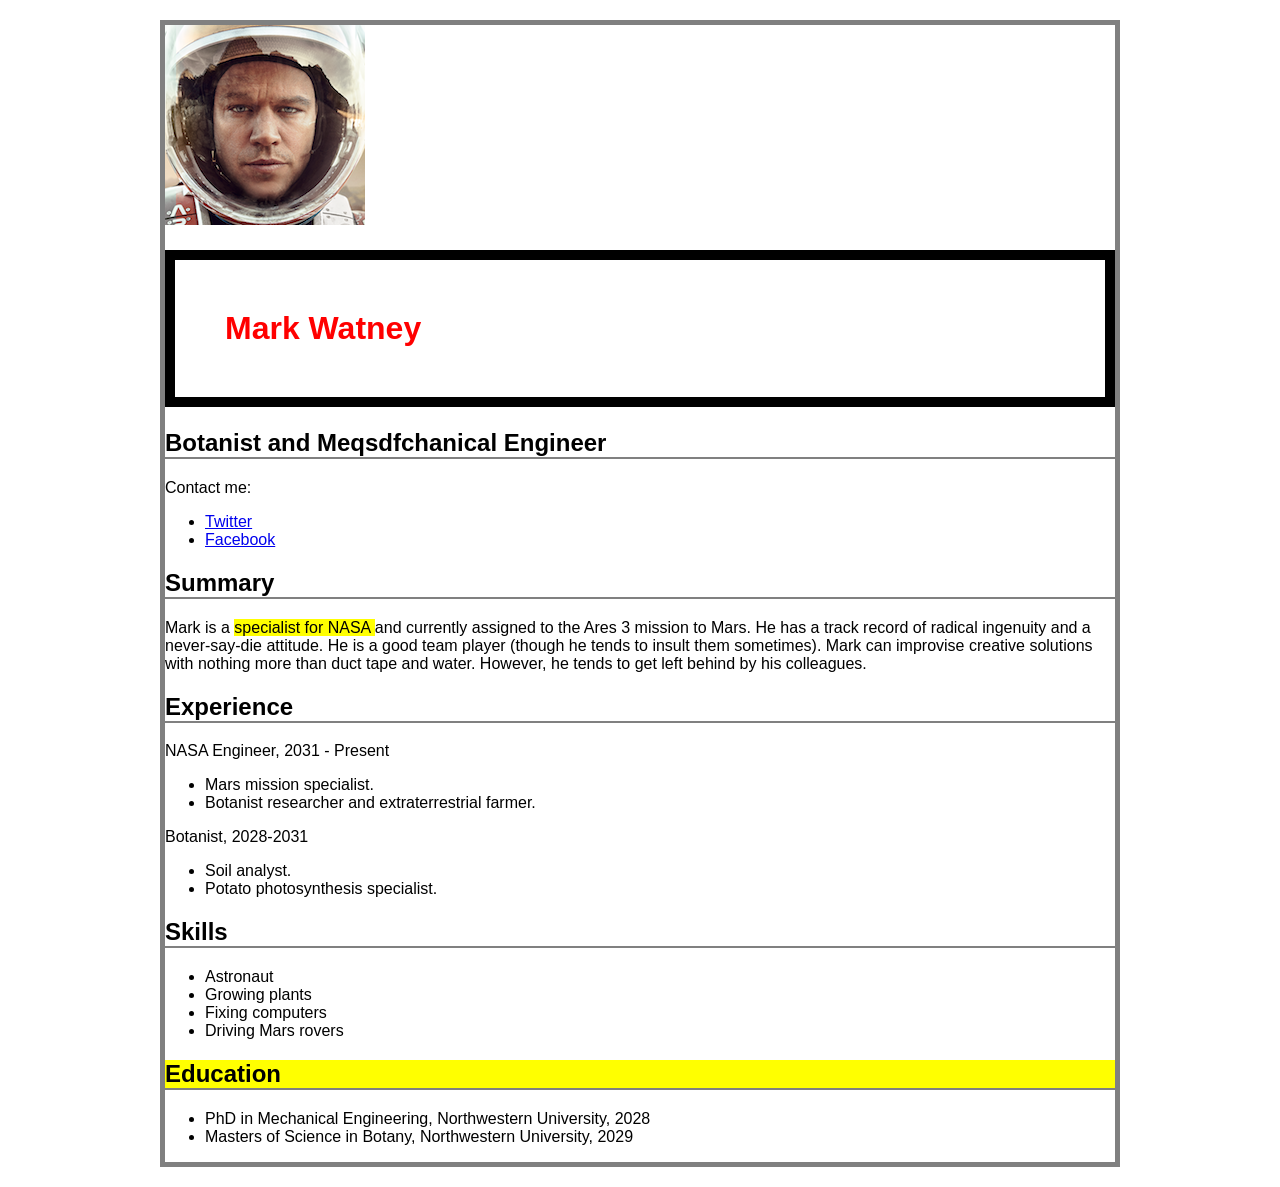
==== HW1/Index.html @ 312ecb1d "update" ====
<!DOCTYPE html>
<html>
  <head>
    <title>Welcome to citizen Station</title>
    <meta charset="UTF-8">
    <meta name="viewport" content="width=device-width, initial-scale=1, shrink-to-fit=no">
    <link rel="stylesheet" href="styles.css">
  </head>

  <body>
    <div>
    <img src="photo.png">

    <h1>Mark Watney</h1>
    <h2>Botanist  and Meqsdfchanical Engineer</h2>

    <p>Contact me:</p>
    <ul>
      <li><a href="#">Twitter</a></li>
      <li><a href="#">Facebook</a></li>
    </ul>

    <h2>Summary</h2>
    <p>
      Mark is a <span> specialist for NASA </span> and currently assigned to the Ares 3 mission to Mars.
      He has a track record of radical ingenuity and a never-say-die attitude.
      He is a good team player (though he tends to insult them sometimes).
      Mark can improvise creative solutions with nothing more than duct tape and water.
      However, he tends to get left behind by his colleagues.
    </p>

    <h2>Experience</h2>

    <p>NASA Engineer, 2031 - Present</p>
    <ul>
      <li>Mars mission specialist.</li>
      <li>Botanist researcher and extraterrestrial farmer.</li>
    </ul>

    <p>Botanist, 2028-2031</p>
    <ul>
      <li>Soil analyst.</li>
      <li>Potato photosynthesis specialist.</li>
    </ul>

    <h2>Skills</h2>
    <ul>
      <li>Astronaut</li>
      <li>Growing plants</li>
      <li>Fixing computers</li>
      <li>Driving Mars rovers</li>
    </ul>

    <h2 class ="important">Education</h2>
    <ul>
      <li>PhD in Mechanical Engineering, Northwestern University, 2028</li>
      <li>Masters of Science in Botany, Northwestern University, 2029</li>
    </ul>

</div>
  </body>
</html>
---- HW1/styles.css ----
/* Your CSS code goes in this file. */
body {
  font-family: "arial";
  width: 960px;
  margin: 20px auto

}

h1 { color:red }

h1{
  border: solid 10px black; */
  margin: 100px;
  padding: 50px;
 }

h2{ border-bottom: solid 2px grey;  }
div {border: solid 5px gray;}
span {background-color:yellow}
.important{background-color: yellow}
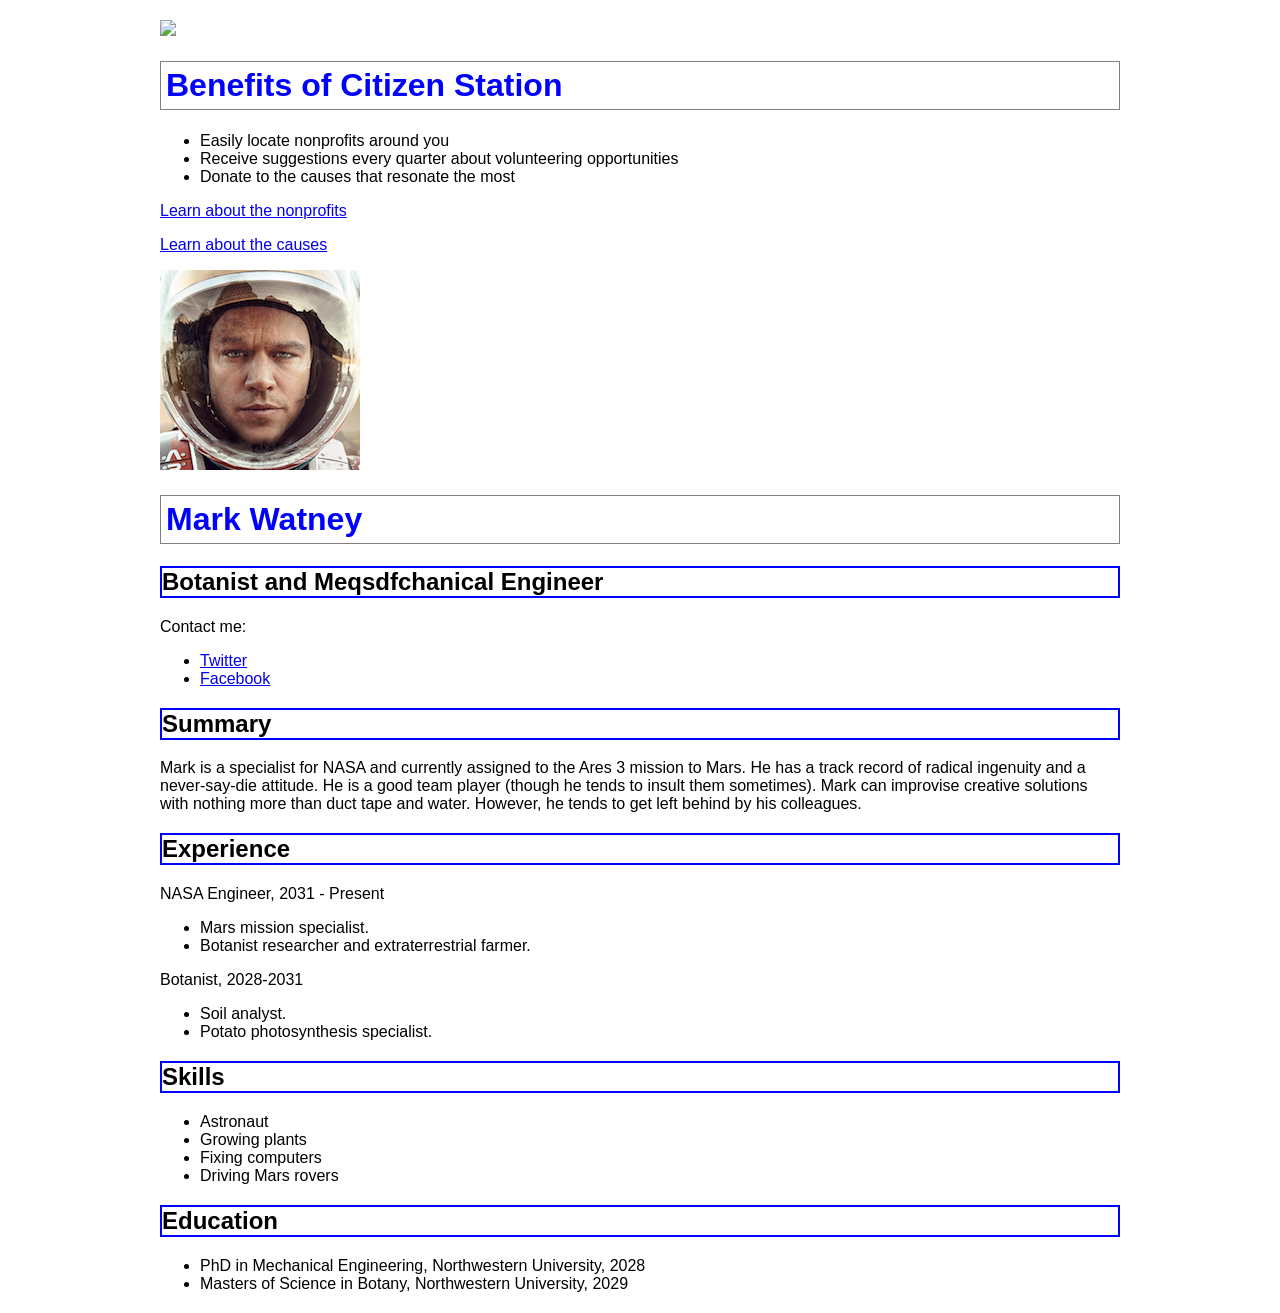
==== commit 3ade1cac: "a" ====
--- a/HW1/Index.html
+++ b/HW1/Index.html
@@ -1,4 +1,38 @@
+
+
+
+
 <!DOCTYPE html>
+
+
+
+<!doctype html>
+<html>
+  <head>
+    <title>Welcome to citizen Station</title>
+    <meta charset="UTF-8">
+    <meta name="viewport" content="width=device-width, initial-scale=1, shrink-to-fit=no">
+    <link rel="stylesheet" href="styles.css">
+  </head>
+<body>
+    <img src="logo.jpg">
+    <h1>Benefits of Citizen Station</h1>
+    <ul>
+    <li>Easily locate nonprofits around you</li>
+    <li>Receive suggestions every quarter about volunteering opportunities</li>
+    <li>Donate to the causes that resonate the most</li>
+    </ul>
+
+    <p><a href="npf.html">Learn about the nonprofits</a></p>
+    <p><a href="causes.html">Learn about the causes</a></p>
+
+</body>
+</html>
+
+
+
+
+
 <html>
   <head>
     <title>Welcome to citizen Station</title>
--- a/HW1/styles.css
+++ b/HW1/styles.css
@@ -3,18 +3,14 @@
   font-family: "arial";
   width: 960px;
   margin: 20px auto
-
 }
 
-h1 { color:red }
+h1 { color:blue }
 
 h1{
-  border: solid 10px black; */
-  margin: 100px;
-  padding: 50px;
+  border: solid 1px grey; */
+  margin: 10px;
+  padding: 5px;
  }
 
-h2{ border-bottom: solid 2px grey;  }
-div {border: solid 5px gray;}
-span {background-color:yellow}
-.important{background-color: yellow}
+h2{ border: solid 2px blue;  }
--- a/HW1/styles.css
+++ b/HW1/styles.css
@@ -3,18 +3,14 @@
   font-family: "arial";
   width: 960px;
   margin: 20px auto
-
 }
 
-h1 { color:red }
+h1 { color:blue }
 
 h1{
-  border: solid 10px black; */
-  margin: 100px;
-  padding: 50px;
+  border: solid 1px grey; */
+  margin: 10px;
+  padding: 5px;
  }
 
-h2{ border-bottom: solid 2px grey;  }
-div {border: solid 5px gray;}
-span {background-color:yellow}
-.important{background-color: yellow}
+h2{ border: solid 2px blue;  }
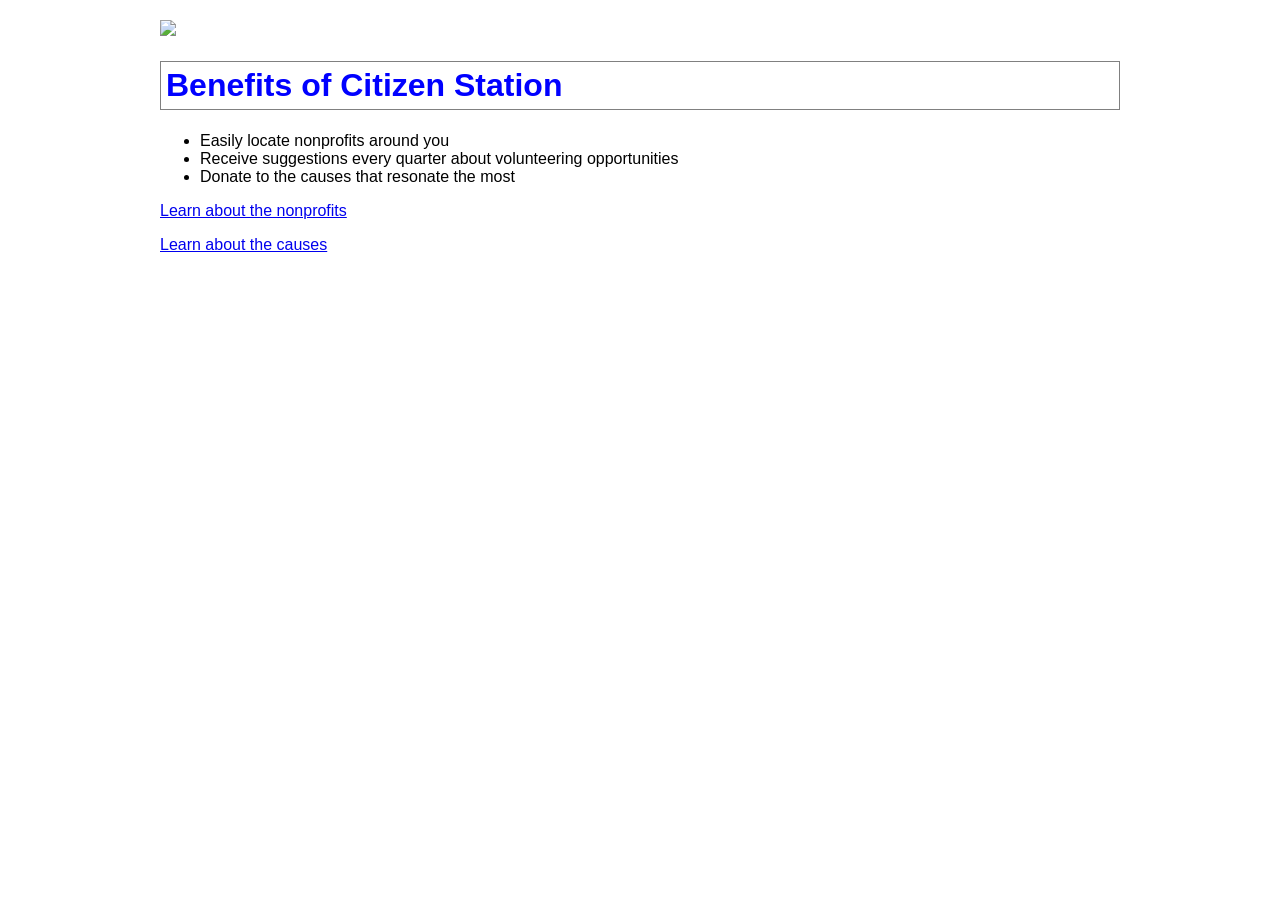
==== commit 22b1993e: "a" ====
--- a/HW1/Index.html
+++ b/HW1/Index.html
@@ -1,11 +1,3 @@
-
-
-
-
-<!DOCTYPE html>
-
-
-
 <!doctype html>
 <html>
   <head>
@@ -14,7 +6,8 @@
     <meta name="viewport" content="width=device-width, initial-scale=1, shrink-to-fit=no">
     <link rel="stylesheet" href="styles.css">
   </head>
-<body>
+  <body>
+    <div>
     <img src="logo.jpg">
     <h1>Benefits of Citizen Station</h1>
     <ul>
@@ -26,71 +19,6 @@
     <p><a href="npf.html">Learn about the nonprofits</a></p>
     <p><a href="causes.html">Learn about the causes</a></p>
 
-</body>
-</html>
-
-
-
-
-
-<html>
-  <head>
-    <title>Welcome to citizen Station</title>
-    <meta charset="UTF-8">
-    <meta name="viewport" content="width=device-width, initial-scale=1, shrink-to-fit=no">
-    <link rel="stylesheet" href="styles.css">
-  </head>
-
-  <body>
-    <div>
-    <img src="photo.png">
-
-    <h1>Mark Watney</h1>
-    <h2>Botanist  and Meqsdfchanical Engineer</h2>
-
-    <p>Contact me:</p>
-    <ul>
-      <li><a href="#">Twitter</a></li>
-      <li><a href="#">Facebook</a></li>
-    </ul>
-
-    <h2>Summary</h2>
-    <p>
-      Mark is a <span> specialist for NASA </span> and currently assigned to the Ares 3 mission to Mars.
-      He has a track record of radical ingenuity and a never-say-die attitude.
-      He is a good team player (though he tends to insult them sometimes).
-      Mark can improvise creative solutions with nothing more than duct tape and water.
-      However, he tends to get left behind by his colleagues.
-    </p>
-
-    <h2>Experience</h2>
-
-    <p>NASA Engineer, 2031 - Present</p>
-    <ul>
-      <li>Mars mission specialist.</li>
-      <li>Botanist researcher and extraterrestrial farmer.</li>
-    </ul>
-
-    <p>Botanist, 2028-2031</p>
-    <ul>
-      <li>Soil analyst.</li>
-      <li>Potato photosynthesis specialist.</li>
-    </ul>
-
-    <h2>Skills</h2>
-    <ul>
-      <li>Astronaut</li>
-      <li>Growing plants</li>
-      <li>Fixing computers</li>
-      <li>Driving Mars rovers</li>
-    </ul>
-
-    <h2 class ="important">Education</h2>
-    <ul>
-      <li>PhD in Mechanical Engineering, Northwestern University, 2028</li>
-      <li>Masters of Science in Botany, Northwestern University, 2029</li>
-    </ul>
-
-</div>
+  </div>
   </body>
-</html>
+  </html>
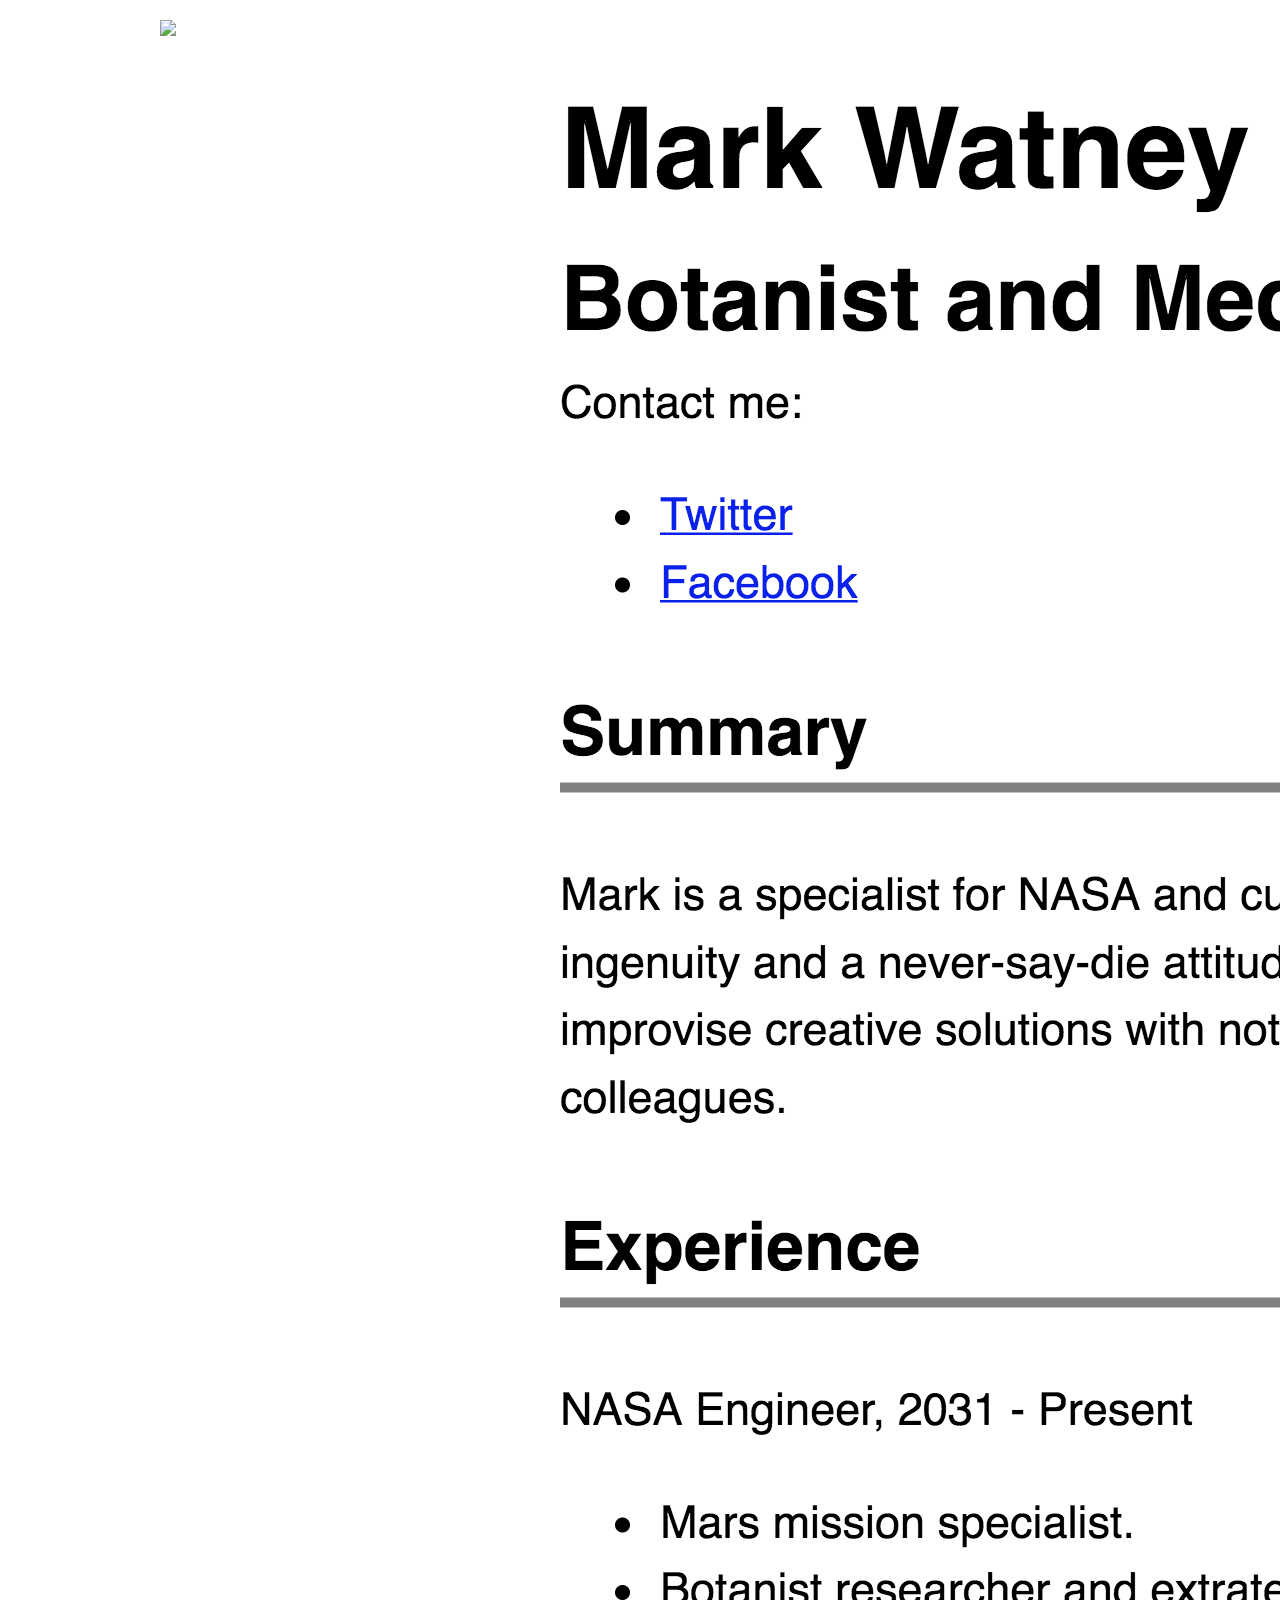
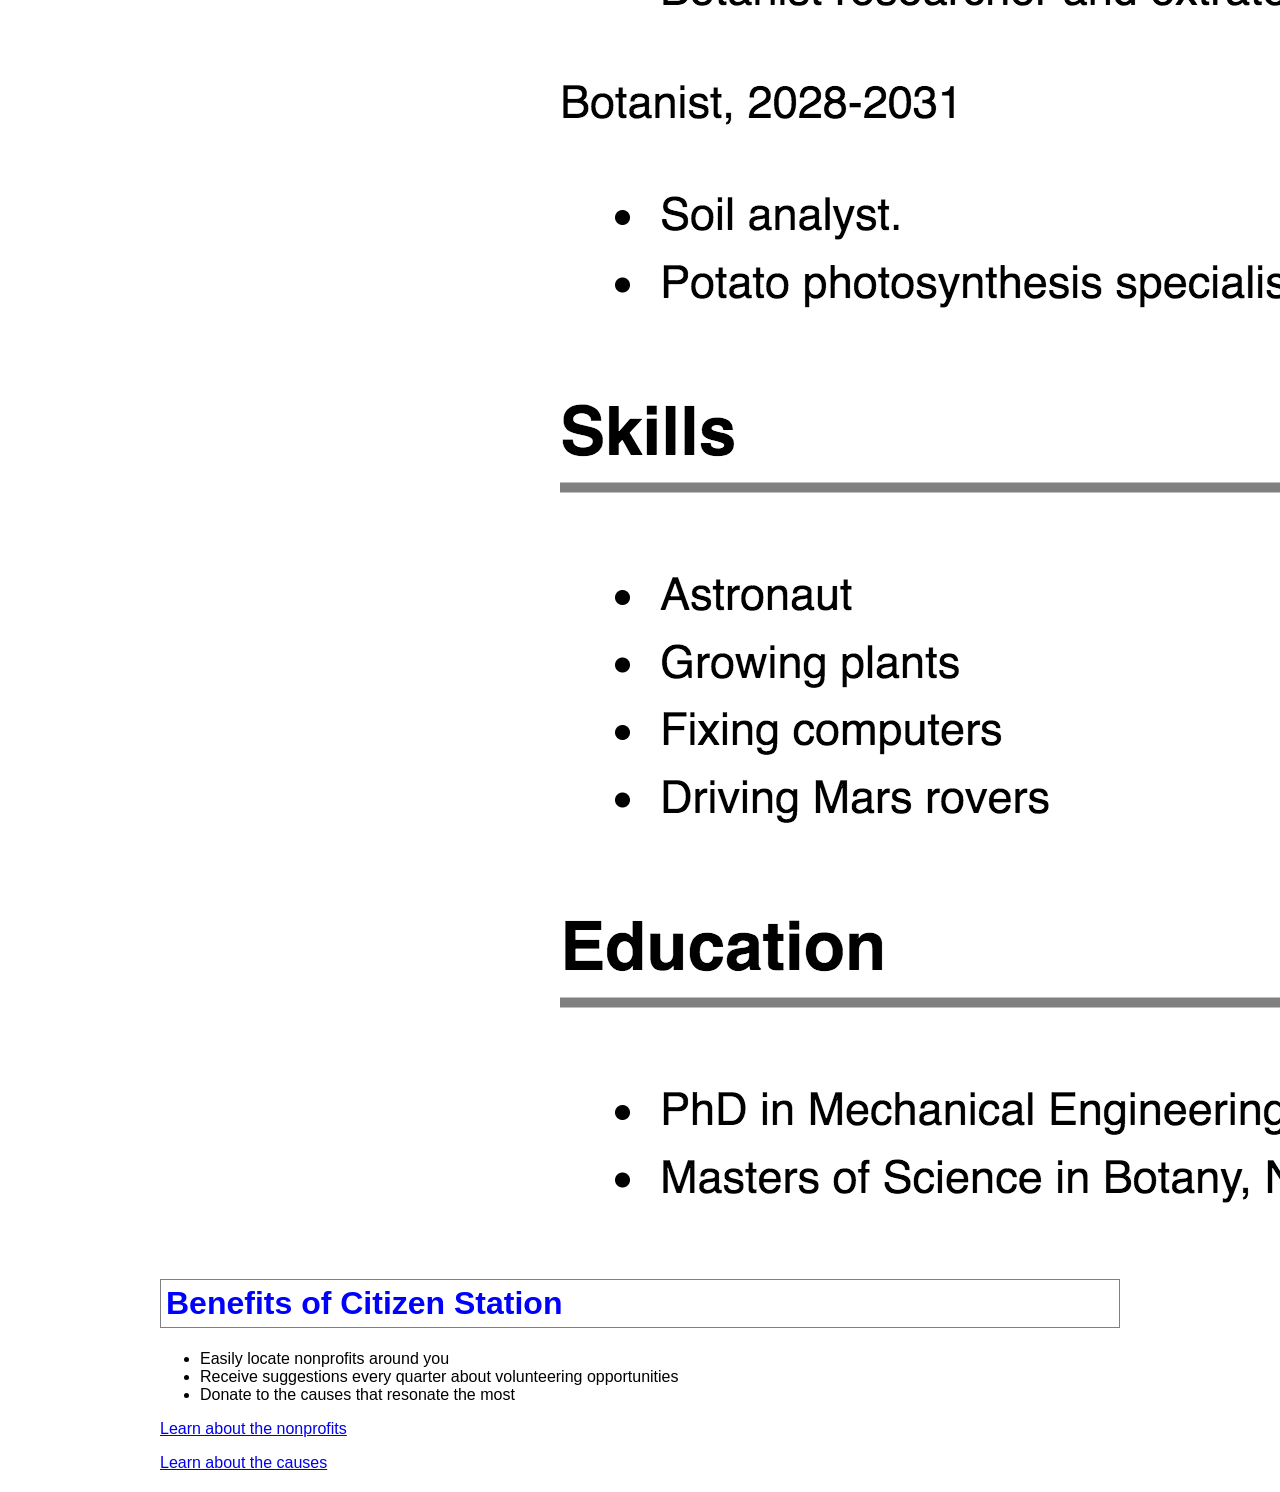
==== commit 97b6faf2: "a" ====
--- a/HW1/Index.html
+++ b/HW1/Index.html
@@ -9,6 +9,7 @@
   <body>
     <div>
     <img src="logo.jpg">
+      <img src="goal.png">
     <h1>Benefits of Citizen Station</h1>
     <ul>
     <li>Easily locate nonprofits around you</li>
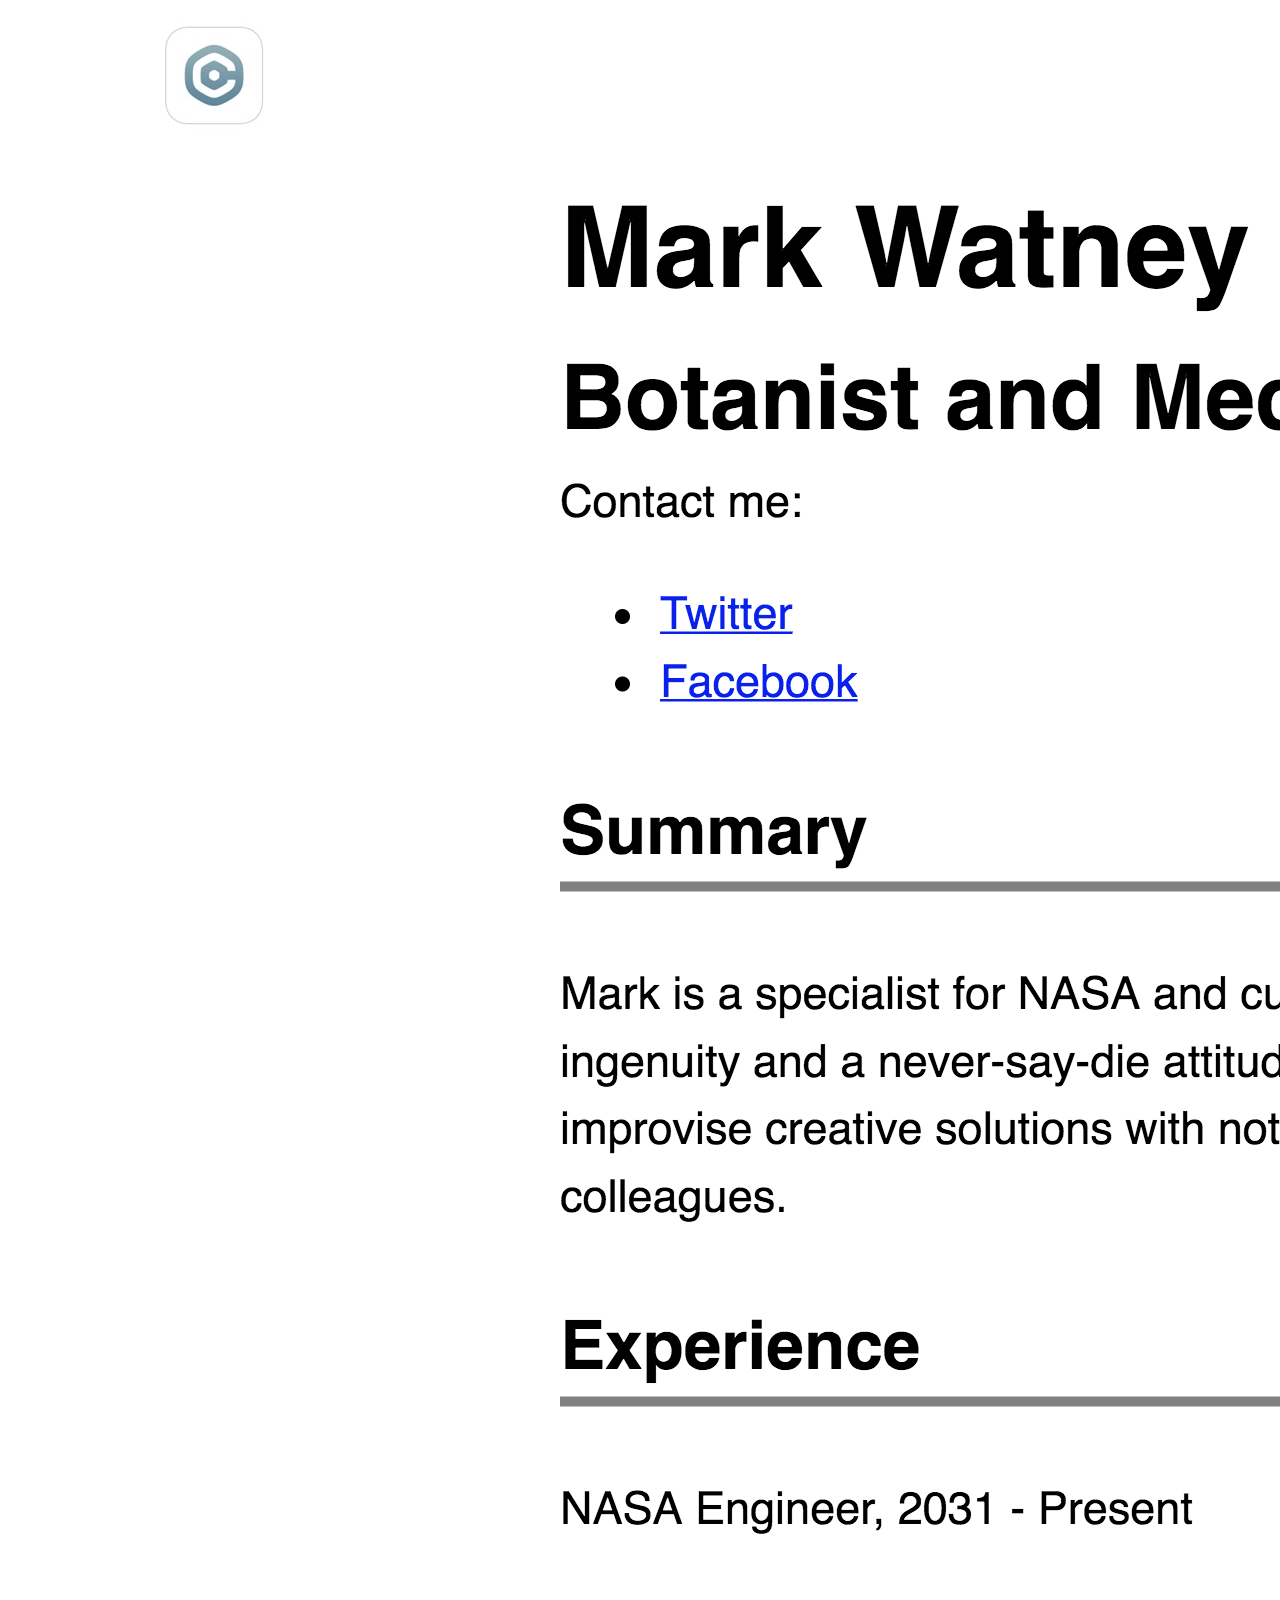
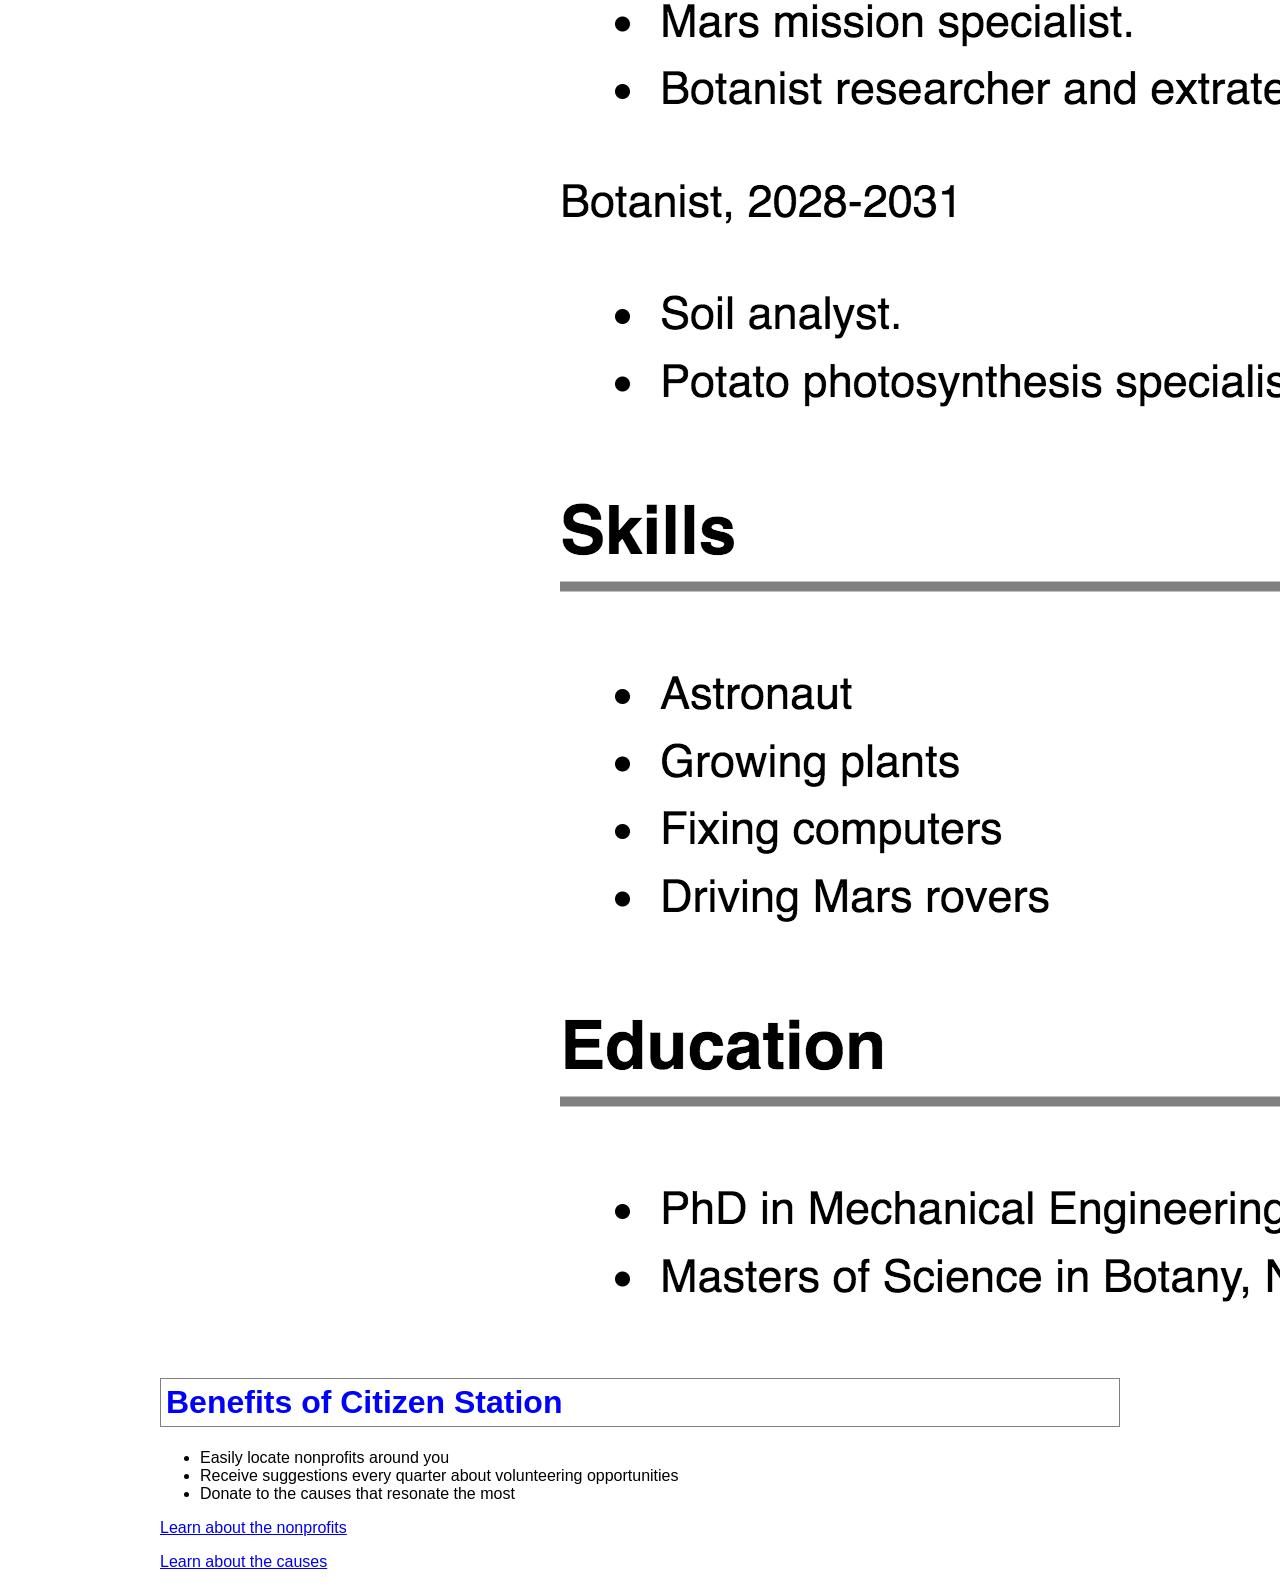
==== commit e6713c25: "a" ====
--- a/HW1/Index.html
+++ b/HW1/Index.html
@@ -8,7 +8,7 @@
   </head>
   <body>
     <div>
-    <img src="logo.jpg">
+    <img src="Logo.jpg">
       <img src="goal.png">
     <h1>Benefits of Citizen Station</h1>
     <ul>
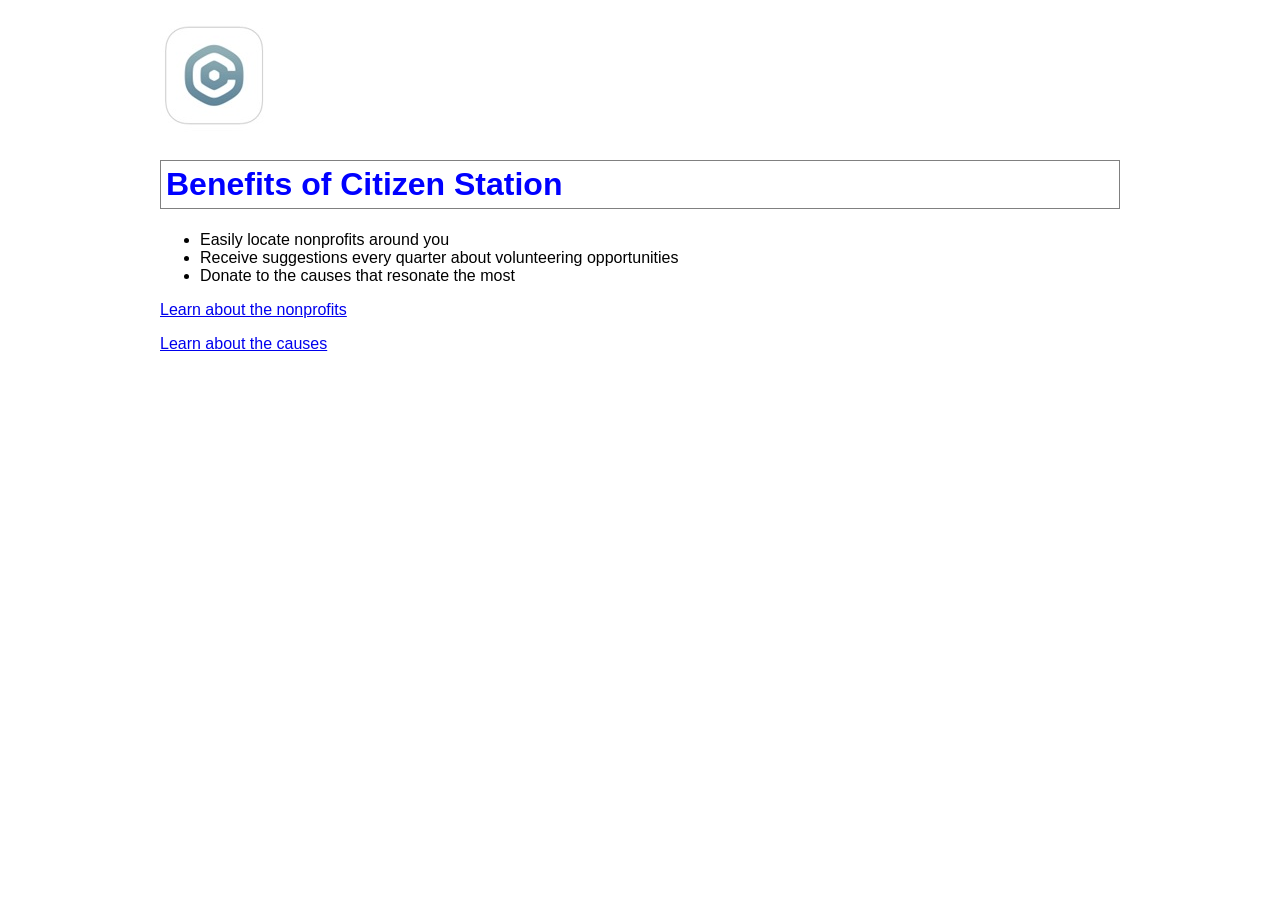
==== commit d7b8ed22: "a" ====
--- a/HW1/Index.html
+++ b/HW1/Index.html
@@ -9,7 +9,6 @@
   <body>
     <div>
     <img src="Logo.jpg">
-      <img src="goal.png">
     <h1>Benefits of Citizen Station</h1>
     <ul>
     <li>Easily locate nonprofits around you</li>
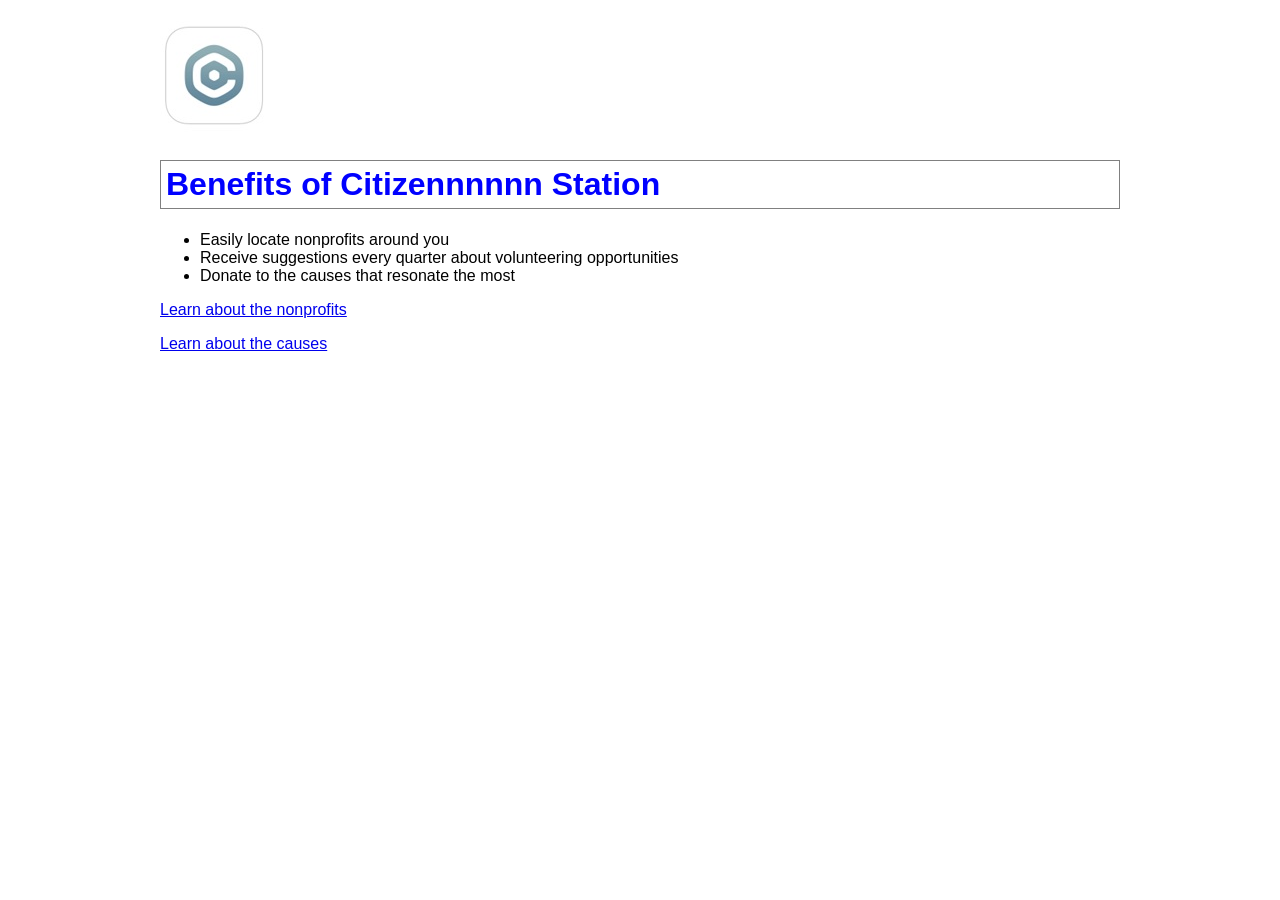
==== commit f929566e: "a" ====
--- a/HW1/Index.html
+++ b/HW1/Index.html
@@ -9,7 +9,7 @@
   <body>
     <div>
     <img src="Logo.jpg">
-    <h1>Benefits of Citizen Station</h1>
+    <h1>Benefits of Citizennnnnn Station</h1>
     <ul>
     <li>Easily locate nonprofits around you</li>
     <li>Receive suggestions every quarter about volunteering opportunities</li>
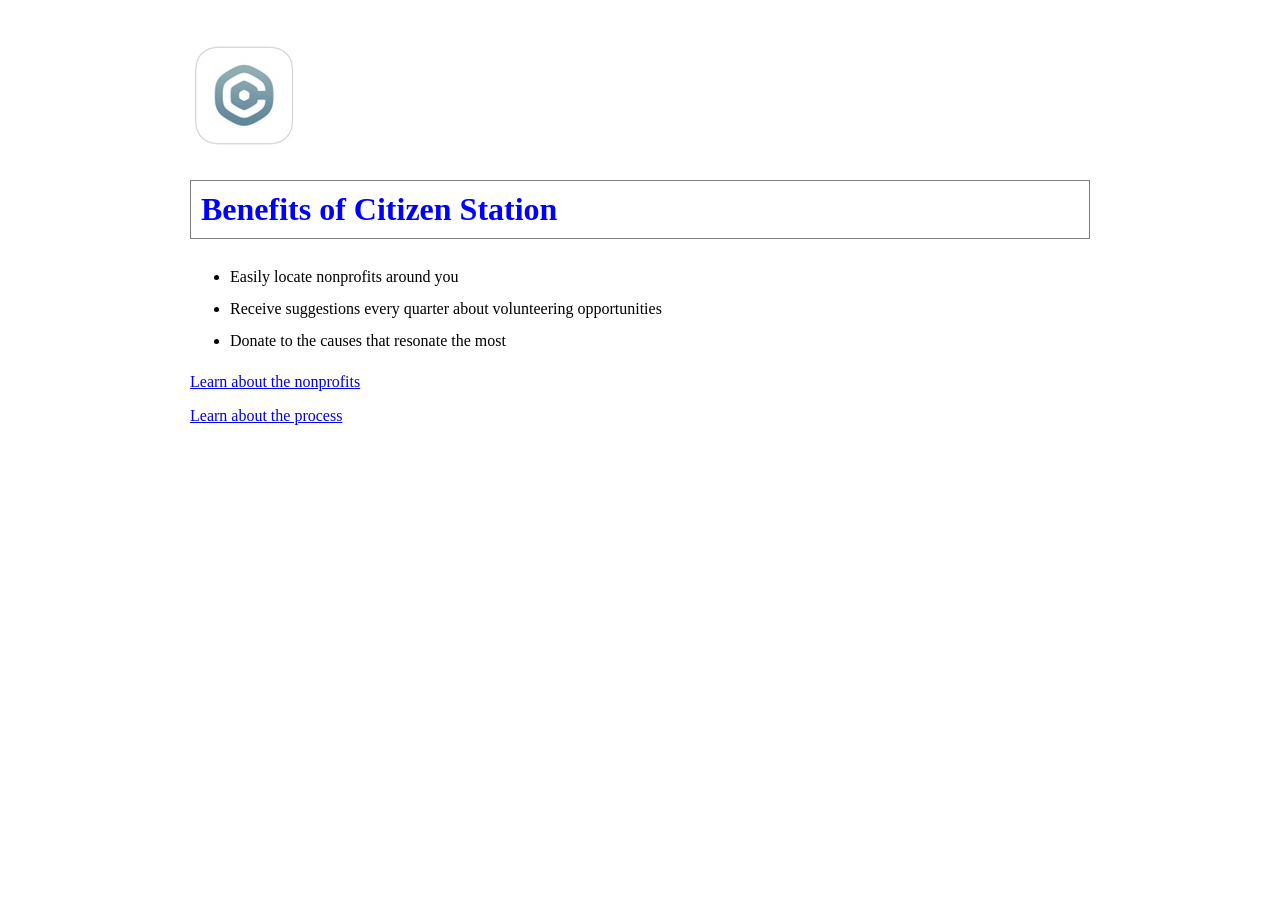
==== commit 150d13fe: "update" ====
--- a/HW1/Index.html
+++ b/HW1/Index.html
@@ -9,15 +9,19 @@
   <body>
     <div>
     <img src="Logo.jpg">
-    <h1>Benefits of Citizennnnnn Station</h1>
-    <ul>
+
+    <h1>Benefits of Citizen Station</h1>
+    <ul style="line-height:200%">
     <li>Easily locate nonprofits around you</li>
     <li>Receive suggestions every quarter about volunteering opportunities</li>
     <li>Donate to the causes that resonate the most</li>
     </ul>
 
+
+
+
     <p><a href="npf.html">Learn about the nonprofits</a></p>
-    <p><a href="causes.html">Learn about the causes</a></p>
+    <p><a href="process.html">Learn about the process</a></p>
 
   </div>
   </body>
--- a/HW1/styles.css
+++ b/HW1/styles.css
@@ -1,16 +1,20 @@
 /* Your CSS code goes in this file. */
 body {
-  font-family: "arial";
-  width: 960px;
-  margin: 20px auto
+  font-family: "calibri";
+  width: 900px;
+  margin: 40px auto
 }
 
 h1 { color:blue }
 
 h1{
   border: solid 1px grey; */
-  margin: 10px;
-  padding: 5px;
+  margin: 20px;
+  padding: 10px;
  }
 
-h2{ border: solid 2px blue;  }
+h2{ border-bottom: solid 2px grey;  }
+
+p.big {
+    line-height: 200%;
+}
